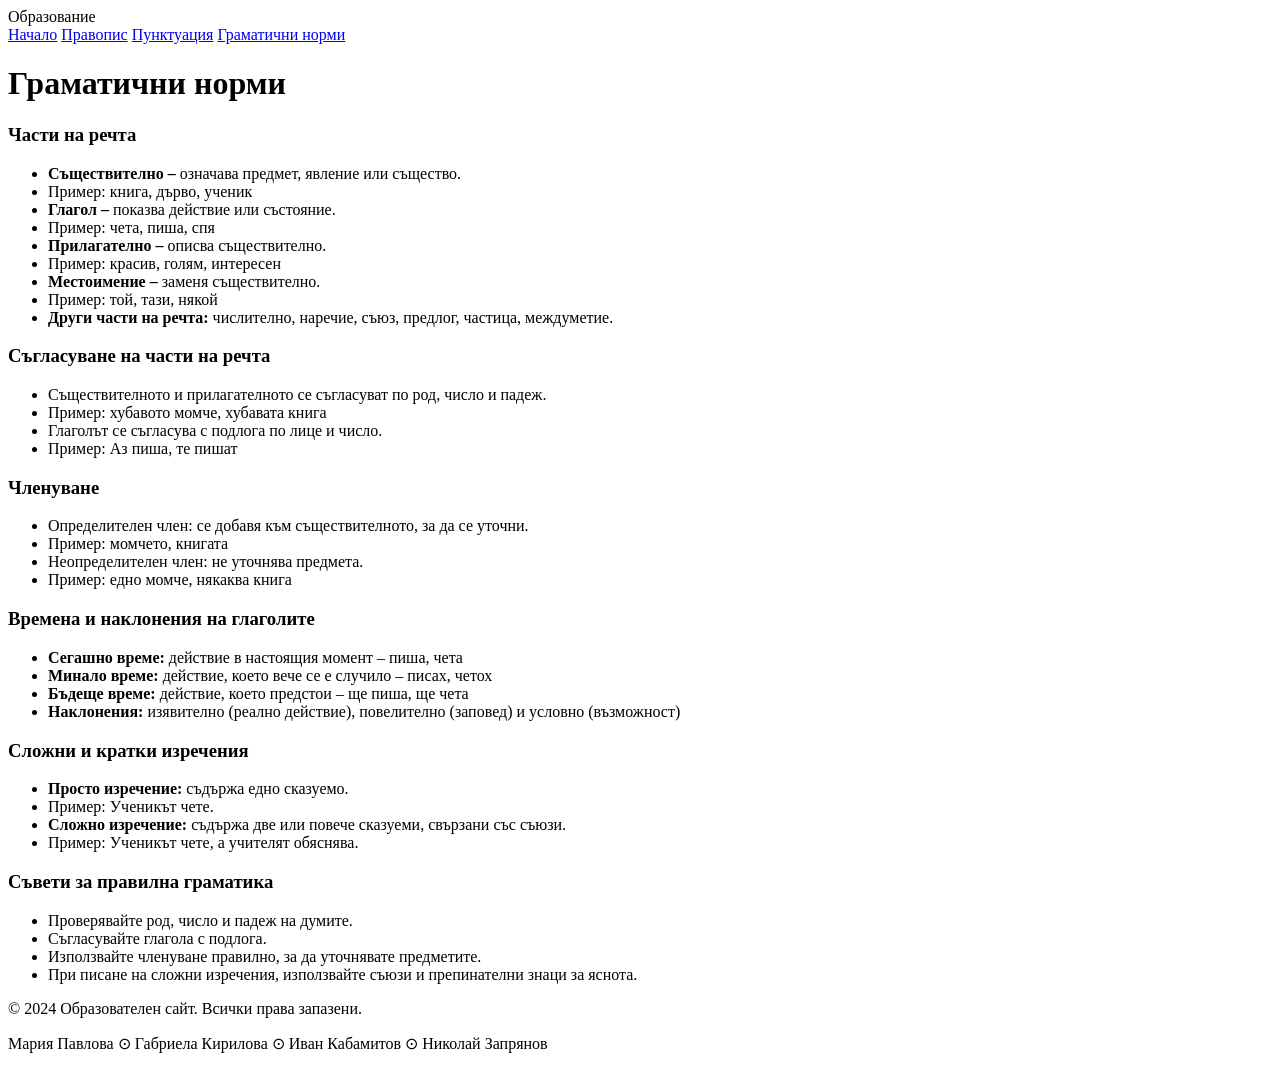
==== bg/gramatichni.html @ 042744a6 "first commit" ====
<!DOCTYPE html>
<html lang="en">
<head>
    <meta charset="UTF-8">
    <meta name="viewport" content="width=device-width, initial-scale=1.0">
    <title>Document</title>
    <link rel="stylesheet" href="style.css">
</head>
<body>
    <nav class="navbar">
        <div class="nav-logo">Образование</div>
        <div class="nav-links">
            <a href="../sait.html">Начало</a>
            <a href="pravopis.html">Правопис</a>
            <a href="punktuaciq.html">Пунктуация</a>
            <a href="gramatichni.html" class="active">Граматични норми</a>
        </div>
    </nav>
    <header>
        <h1>Граматични норми</h1>
    </header>

    <section>
        <h3>Части на речта</h3>
        <ul>
            <li><strong>Съществително –</strong> означава предмет, явление или същество.</li>
                <li> Пример: книга, дърво, ученик</li>
            <li><strong>Глагол –</strong> показва действие или състояние.</li>
                <li>Пример: чета, пиша, спя</li>
            <li><strong>Прилагателно –</strong> описва съществително.</li>
                <li>Пример: красив, голям, интересен</li>
            <li><strong>Местоимение –</strong> заменя съществително.</li>
                <li>Пример: той, тази, някой</li>
            <li><strong>Други части на речта:</strong> числително, наречие, съюз, предлог, частица, междуметие.</li>
        </ul>
    </section>
    
    <section>
        <h3>Съгласуване на части на речта</h3>
        <ul>
            <li>Съществителното и прилагателното се съгласуват по род, число и падеж.</li>
            <li> Пример: хубавото момче, хубавата книга</li>
            <li>Глаголът се съгласува с подлога по лице и число.</li>
            <li> Пример: Аз пиша, те пишат</li>
        </ul>
    </section>
    

    <section>
            <h3>Членуване</h3>
        <ul>
            <li>Определителен член: се добавя към съществителното, за да се уточни.</li>
                <li> Пример: момчето, книгата</li>
            <li>Неопределителен член: не уточнява предмета.</li>
                <li> Пример: едно момче, някаква книга</li>
        </ul>
    </section>
    <section>
        <h3>Времена и наклонения на глаголите</h3>
        <ul>
            <li><strong>Сегашно време:</strong> действие в настоящия момент – пиша, чета</li>
            <li><strong>Минало време:</strong> действие, което вече се е случило – писах, четох</li>
            <li><strong>Бъдеще време:</strong> действие, което предстои – ще пиша, ще чета</li>
            <li><strong>Наклонения:</strong> изявително (реално действие), повелително (заповед) и условно (възможност)</li>
        </ul>
    </section>

    <section>
        <h3>Сложни и кратки изречения</h3>
        <ul>
            <li><strong>Просто изречение:</strong> съдържа едно сказуемо.</li>
                <li>Пример: Ученикът чете.</li>
            <li><strong>Сложно изречение:</strong> съдържа две или повече сказуеми, свързани със съюзи.</li>
            <li> Пример: Ученикът чете, а учителят обяснява.</li>
        </ul>
    </section>
    
    <section>
        <h3>Съвети за правилна граматика</h3>
        <ul>
            <li>Проверявайте род, число и падеж на думите.</li>
            <li>Съгласувайте глагола с подлога.</li>
            <li>Използвайте членуване правилно, за да уточнявате предметите.</li>
            <li>При писане на сложни изречения, използвайте съюзи и препинателни знаци за яснота.</li>
        </ul>
    </section>
    
    <footer>
        <p>&copy; 2024 Образователен сайт. Всички права запазени.</p>
        <p>Мария Павлова &CircleDot; Габриела Кирилова &CircleDot; Иван Кабамитов &CircleDot; Николай Запрянов</p>
    </footer>
</body>
</html>
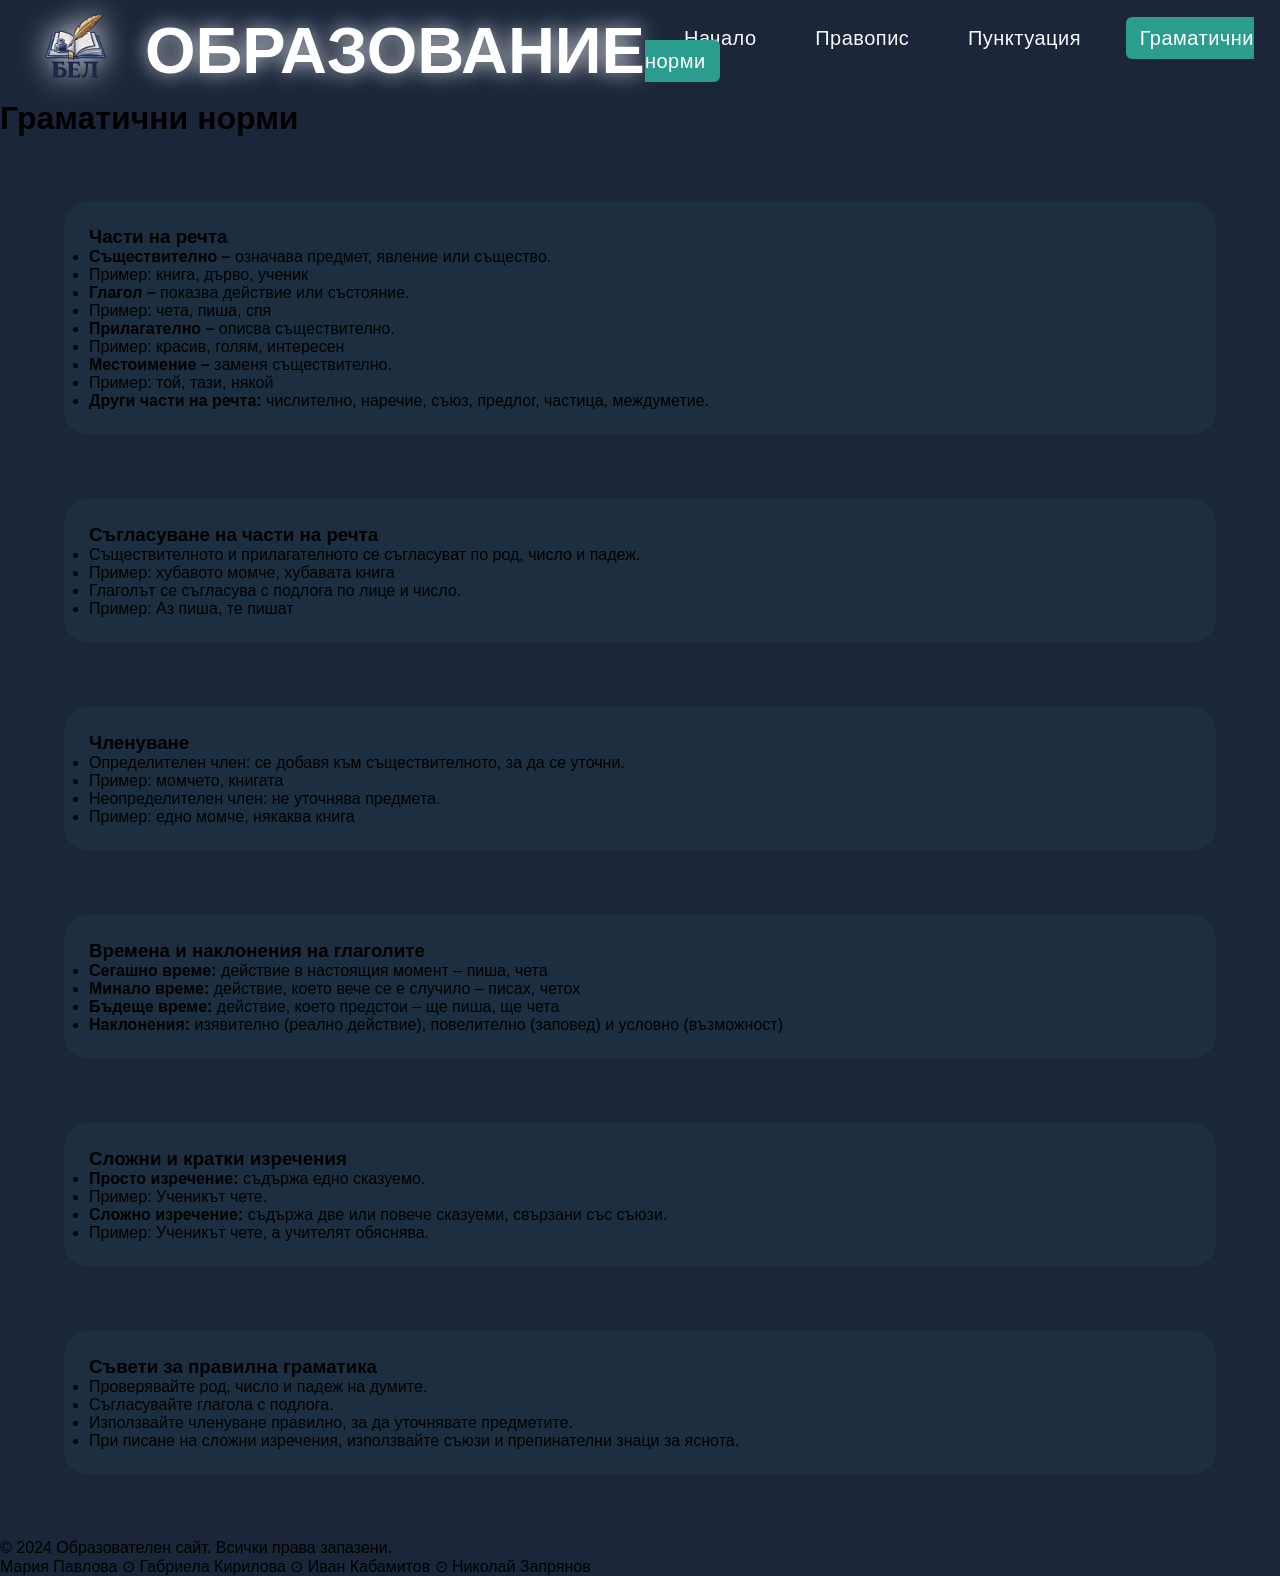
==== commit 042f4634: "third  commit" ====
--- a/bg/gramatichni.html
+++ b/bg/gramatichni.html
@@ -4,11 +4,14 @@
     <meta charset="UTF-8">
     <meta name="viewport" content="width=device-width, initial-scale=1.0">
     <title>Document</title>
-    <link rel="stylesheet" href="style.css">
+    <link rel="stylesheet" href="../style.css">
 </head>
 <body>
     <nav class="navbar">
-        <div class="nav-logo">Образование</div>
+        <div class="logo">
+            <img src="../ph/logo.png" alt="logo">
+            <h1>ОБРАЗОВАНИЕ</h1>
+        </div>
         <div class="nav-links">
             <a href="../sait.html">Начало</a>
             <a href="pravopis.html">Правопис</a>
--- a/style.css
+++ b/style.css
@@ -0,0 +1,300 @@
+*{
+    margin:0;
+    padding:0;
+    box-sizing:border-box;
+  }
+  
+    body.sait{
+    font-family:'Poppins',sans-serif;
+    min-height:100vh;
+    background: linear-gradient(-45deg,#0d1b2a,#1b263b,#415a77,#1b263b,#0d1b2a);
+    background-size:400% 400%;
+    animation:bg 15s ease infinite;
+    color:white;
+  }
+  body{
+    font-family:'Poppins',sans-serif;
+    min-height:100vh;
+    background: #1b263b;
+    background-size:400% 400%;
+  }
+  
+  @keyframes bg{
+    0%{background-position:0% 50%;}
+    50%{background-position:100% 50%;}
+    100%{background-position:0% 50%;}
+  }
+  
+   /* NAVBAR */
+
+   .navbar{
+    display: flex;
+    justify-content: space-between;
+    align-items: center;
+    color: white;
+    font-size: 20px;
+    width: 100%;
+    padding: 0 25px;
+    margin-top: 0px;
+    height: 100px;
+    }
+
+    .nav-logo {
+    color: #fff;
+    font-size: 26px;
+    font-weight: 700;
+    letter-spacing: 1px;
+    }
+    .nav-logo{
+        display:flex;
+        align-items:center;
+        gap:10px;
+      }
+      
+      .nav-logo img{
+        width:35px;   /* размер на логото */
+        height:auto;
+      }
+
+    
+    .nav-links a,.dropdown-content {
+    text-decoration: none;
+    color: #f8f9fa;
+    margin-left: 25px;
+    font-size: 20px;
+    font-weight: 500;
+    letter-spacing: 0.5px;
+    padding: 10px 14px;
+    border-radius: 6px;
+    transition: background 0.3s ease, color 0.3s ease;
+    }
+    
+    
+    .nav-links a:hover,
+    .nav-links a.active,
+    .dropdown:hover .dropbtn{
+    background: #2a9d8f;
+    color: #ffffff;
+    }
+
+/* Add this to style the dropdown button like other navbar buttons */
+.dropbtn {
+    text-decoration: none;
+    color: #f8f9fa;
+    margin-left: 25px;
+    font-size: 20px;
+    font-weight: 500;
+    letter-spacing: 0.5px;
+    padding: 10px 14px;
+    border-radius: 6px;
+    transition: background 0.3s ease, color 0.3s ease;
+    background: none;
+    border: none;
+    box-sizing: border-box; 
+}
+
+/* Add hover effect for the dropdown button */
+.dropbtn:hover {
+    background: #2a9d8f;
+    color: #ffffff;
+}
+
+      
+      /* The container <div> - needed to position the dropdown content */
+      .dropdown {
+        position: relative;
+        display: inline-block;
+      }
+      
+      /* Dropdown Content (Hidden by Default) */
+      .dropdown-content {
+        display: none;
+        position: absolute;
+        background-color: #f1f1f1;
+        z-index: 1;
+      }
+      
+      /* Links inside the dropdown */
+      .dropdown-content a {
+        color: black;
+        padding: 12px 16px;
+        text-decoration: none;
+        display: block;
+      }
+      
+      /* Change color of dropdown links on hover */
+      .dropdown-content a:hover {background-color: #2a9d8f;}
+      
+      /* Show the dropdown menu on hover */
+      .dropdown:hover .dropdown-content {display: block;}
+  
+  /* LOGO + TITLE INLINE */
+  .logo{
+    display:flex;
+    align-items:center;
+    gap:20px;
+  }
+  
+  .logo img{
+    width:100px; 
+    filter: drop-shadow(0 0 15px rgba(255,255,255,0.8)); 
+    transition: transform 0.5s, filter 0.5s;
+  }
+  
+  .logo img:hover{
+    transform: scale(1.15);
+    filter: drop-shadow(0 0 25px rgba(255,255,255,1));
+  }
+  
+  /* ANIMATED SITE TITLE */
+  .logo h1{
+    font-size:65px;
+    font-weight:900;
+    text-align:left;
+    color:white;
+    text-shadow: 0 0 20px rgba(255,255,255,0.8);
+    animation: pulse 2.5s ease-in-out infinite;
+  }
+  
+  @keyframes pulse{
+    0%{text-shadow: 0 0 10px rgba(255,255,255,0.7);}
+    50%{text-shadow: 0 0 30px rgba(255,255,255,1);}
+    100%{text-shadow: 0 0 10px rgba(255,255,255,0.7);}
+  }
+  
+  /* MAIN CARDS */
+  .container{
+    display:flex;
+    justify-content:center;
+    align-items:flex-start;
+    gap:60px;
+    padding:80px 20px;
+    flex-wrap:wrap;
+    perspective:1500px;
+  }
+  
+  /* CARD STYLE */
+  .card{
+    position:relative;
+    width:350px;
+    height:480px;
+    border-radius:30px;
+    overflow:hidden;
+    box-shadow:0 25px 60px rgba(0,0,0,0.6);
+    text-decoration:none;
+    transition:0.5s;
+    transform-style: preserve-3d;
+    animation:fadeUp 1s ease forwards;
+    background-color: rgba(0,0,0,0.4);
+    
+  }
+  
+  @keyframes fadeUp{
+    from{opacity:0; transform:translateY(50px);}
+    to{opacity:1; transform:translateY(0);}
+  }
+  
+  .card img{
+    width:100%;
+    height:100%;
+    object-fit:cover;
+    transition:0.6s;
+    border-radius:30px;
+  }
+  .card::before{
+    content:"";
+    position:absolute;
+    left:0;
+    bottom:0;
+    width:100%;
+    height:40%;
+    background: linear-gradient(to top, rgba(255,255,255,0.7), transparent);
+    opacity:0;
+    transition:0.5s;
+    z-index:1;
+    border-radius:0 0 30px 30px;
+  }
+  
+  .card:hover::before{
+    opacity:1;
+  }
+  
+  .card::after{
+    content:"";
+    position:absolute;
+    top:0; left:0;
+    width:100%; height:100%;
+    background: rgba(0,0,0,0.35); 
+    border-radius:30px;
+    transition:0.5s;
+  }
+  
+  /* TEXT ON CARD */
+  .card h2{
+    position:absolute;
+    bottom:35px;
+    left:25px;
+    font-size:28px;
+    font-weight:700;
+    z-index:2;
+    letter-spacing:1px;
+    color:white;
+    text-shadow: 0 3px 8px rgba(0,0,0,0.8);
+    transition:0.2s;
+    animation: textPulse 3s ease-in-out infinite alternate;
+  }
+  
+  
+  /* HOVER 3D EFFECT + BRIGHTEN */
+  .card:hover{
+    transform: rotateY(15deg) rotateX(10deg) translateY(-20px) scale(1.08);
+    color: #1a1d31;
+  }
+  
+  .card:hover img{
+    transform:scale(1.15);
+    
+  }
+  
+  .card:hover::after{
+    background: rgba(0,0,0,0.05); 
+  }
+  
+  .card:hover h2{
+    color:#2D3250; 
+    text-shadow: 0 0 15px rgba(45,50,80,0.9);
+  }
+  
+  section{
+    margin: 5%;
+    background-color: #26465344;
+    border-radius: 25px;
+    padding: 25px;
+    
+}
+ 
+.zaglavie{
+    text-align: center;
+    margin-top: 20px;
+    margin-bottom: 15px;
+}
+.proizvedenie{
+    margin: 5%;
+    background-color: #26465344;
+    border-radius: 25px;
+    padding: 25px;
+    
+}
+h2{
+    margin-bottom: 10px;
+}
+  /* FOOTER */
+  .footer{
+    text-align:center;
+    padding:30px;
+    font-size:16px;
+    opacity:0.9;
+    color:#ccc;
+    border-top:1px solid rgba(255,255,255,0.2);
+    margin-top:60px;
+  }
